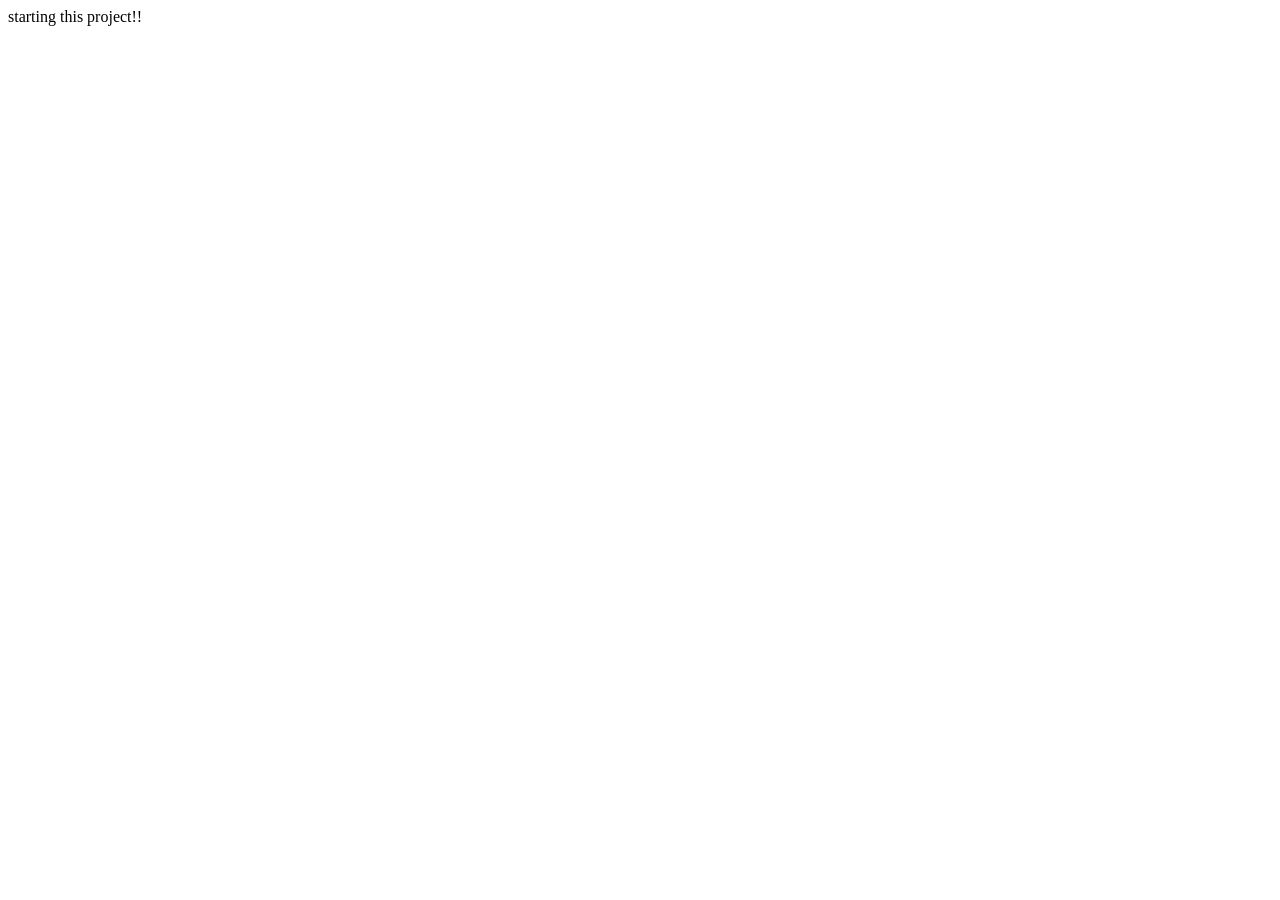
==== index.html @ 422662c9 "testing" ====
<!DOCTYPE html>
<html lang="en">
<head>
    <meta charset="UTF-8">
    <meta name="viewport" content="width=device-width, initial-scale=1.0">
    <title>Document</title>
</head>
<body>
    <div>starting this project!!</div>
</body>
</html>
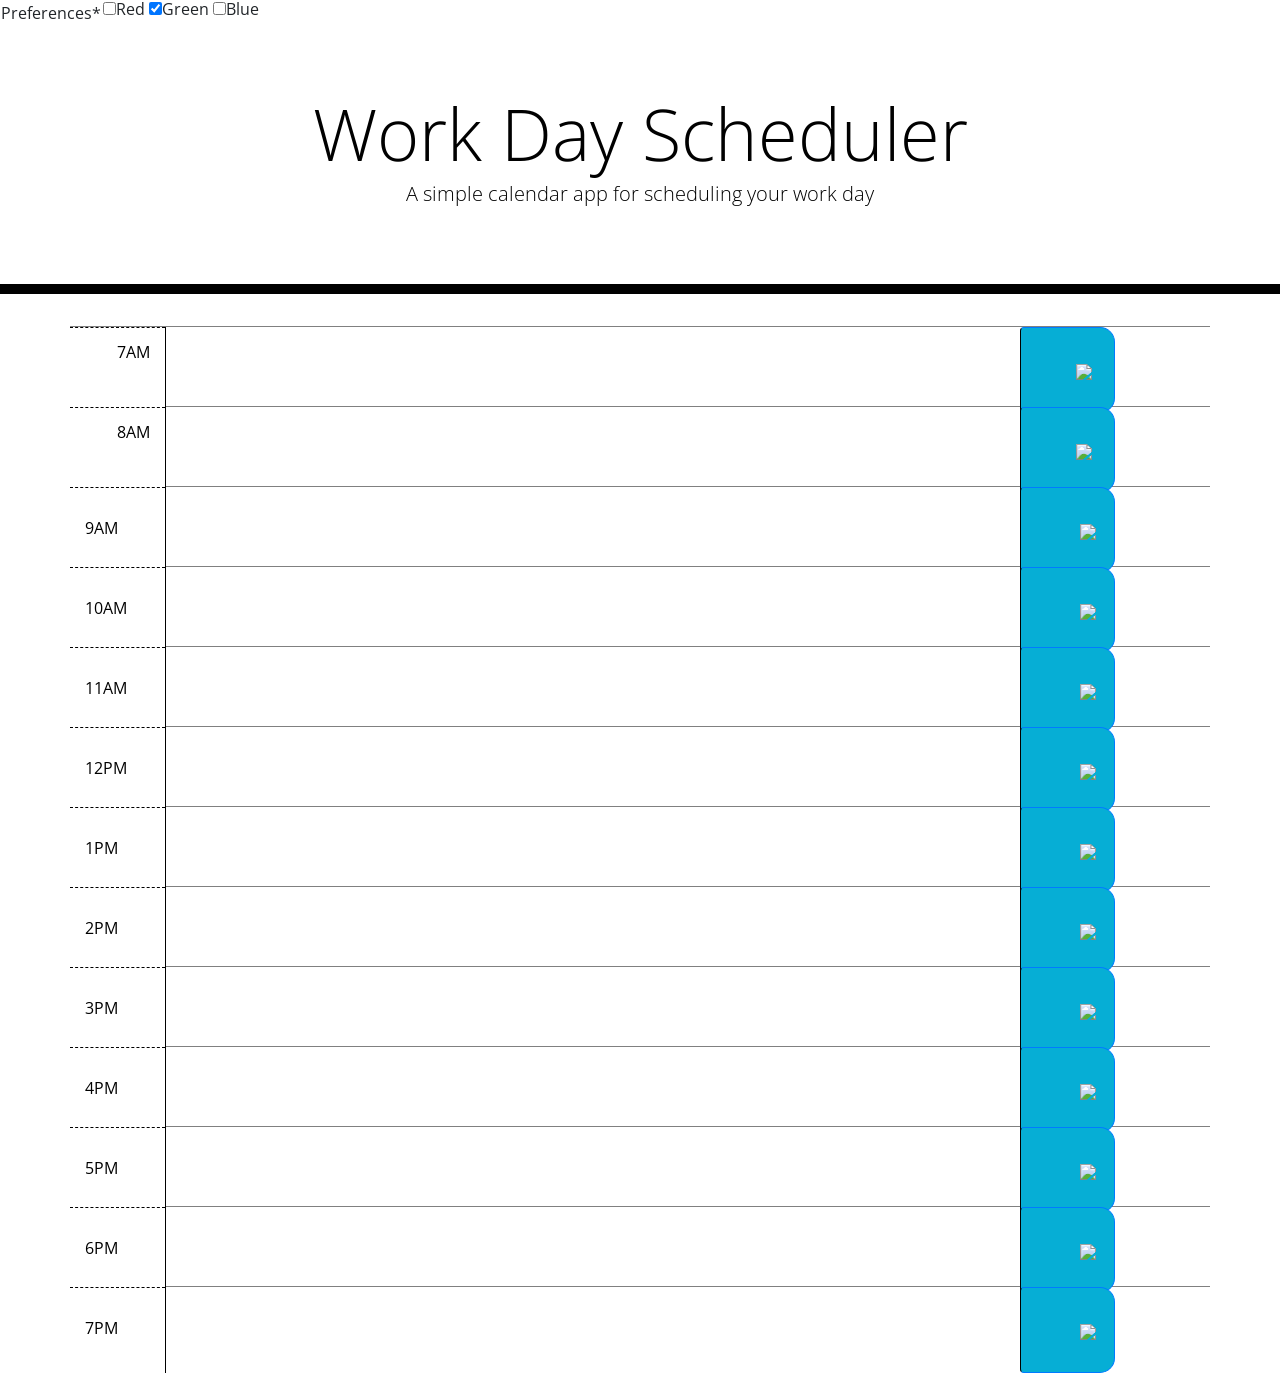
==== commit eeca6d13: "calendar commit" ====
--- a/index.html
+++ b/index.html
@@ -1,11 +1,191 @@
 <!DOCTYPE html>
 <html lang="en">
+
 <head>
-    <meta charset="UTF-8">
-    <meta name="viewport" content="width=device-width, initial-scale=1.0">
-    <title>Document</title>
+  <meta charset="UTF-8" />
+  <meta name="viewport" content="width=device-width, initial-scale=1.0" />
+  <meta http-equiv="X-UA-Compatible" content="ie=edge" />
+  <link rel="stylesheet" href="https://stackpath.bootstrapcdn.com/bootstrap/4.3.1/css/bootstrap.min.css" />
+  <link rel="stylesheet" href="https://use.fontawesome.com/releases/v5.8.1/css/all.css"
+    integrity="sha384-50oBUHEmvpQ+1lW4y57PTFmhCaXp0ML5d60M1M7uH2+nqUivzIebhndOJK28anvf" crossorigin="anonymous" />
+  <link href="https://fonts.googleapis.com/css?family=Open+Sans&display=swap" rel="stylesheet" />
+  <link rel="stylesheet" href="style.css" />
+  <title>Work Day Scheduler</title>
 </head>
-<body>
-    <div>starting this project!!</div>
+
+<body onload="myFunction()">
+ <table>
+  <tr>
+    <td>Preferences<span class="required">*</span></td>
+    <td><label><input type="checkbox" name="color" value="r">Red</label>
+        <label><input type="checkbox" name="color" value="g" checked>Green</label>
+        <label><input type="checkbox" name="color" value="b">Blue</label></td>
+  </tr>
+ </table>
+  <header class="jumbotron">
+    <h1 class="display-3">Work Day Scheduler</h1>
+    <p class="lead">A simple calendar app for scheduling your work day</p>
+    <p id="currentDay" class="lead"></p>
+  </header>
+  <div class="container">
+    <div class="row">
+      <div class="col-2 col-md-1 hour">
+        <span>7AM</span>
+      </div>
+      <textarea class="col-7 col-md-9" data-hour="7" value="7" id=7></textarea>
+      <!--should save and store in local storage, use jquery to get the text inside that text area-->
+      <button class="col-2 col-md-1 btn btn-primary saveBtn">
+        <img src="Assets/SVG/saveIcon.svg" class="img-fluid" width="20px">
+      </button>
+      <!--click event listener $.key.click from W3 schools-->
+
+      <div class="saveNotify text-success justify-content-center col-1" value="7">
+        <span class="align-self-center"></span>
+      </div>
+    </div>
+    <!-- Timeblocks go here -->
+    <div class="row">
+      <div class="col-2 col-md-1 hour">
+        <span>8AM</span>
+      </div>
+      <textarea class="col-7 col-md-9" data-hour="8" value="8" id=8></textarea>
+      <!--should save and store in local storage, use jquery to get the text inside that text area-->
+      <button class="col-2 col-md-1 btn btn-primary saveBtn">
+        <img src="Assets/SVG/saveIcon.svg" class="img-fluid" width="20px">
+      </button>
+    </div>
+      <div class="row">
+        <div class="col-2 col-md-1 hour">
+          <span>9AM</span>
+        </div>
+        <textarea class="col-7 col-md-9" data-hour="9" value="9" id=9></textarea>
+        <!--should save and store in local storage, use jquery to get the text inside that text area-->
+        <button class="col-2 col-md-1 btn btn-primary saveBtn">
+          <img src="Assets/SVG/saveIcon.svg" class="img-fluid" width="20px">
+        </button>
+      </div>
+
+      <div class="row">
+        <div class="col-2 col-md-1 hour">
+          <span>10AM</span>
+        </div>
+        <textarea class="col-7 col-md-9" data-hour="10" value="10" id=10></textarea>
+        <!--should save and store in local storage, use jquery to get the text inside that text area-->
+        <button class="col-2 col-md-1 btn btn-primary saveBtn">
+          <img src="Assets/SVG/saveIcon.svg" class="img-fluid" width="20px">
+        </button>
+      </div>
+
+      <div class="row">
+        <div class="col-2 col-md-1 hour">
+          <span>11AM</span>
+        </div>
+        <textarea class="col-7 col-md-9" data-hour="11" value="11" id=11></textarea>
+        <!--should save and store in local storage, use jquery to get the text inside that text area-->
+        <button class="col-2 col-md-1 btn btn-primary saveBtn">
+          <img src="Assets/SVG/saveIcon.svg" class="img-fluid" width="20px">
+        </button>
+      </div>
+
+      <div class="row">
+        <div class="col-2 col-md-1 hour">
+          <span>12PM</span>
+        </div>
+        <textarea class="col-7 col-md-9" data-hour="12" value="12" id=12></textarea>
+        <!--should save and store in local storage, use jquery to get the text inside that text area-->
+        <button class="col-2 col-md-1 btn btn-primary saveBtn">
+          <img src="Assets/SVG/saveIcon.svg" class="img-fluid" width="20px">
+        </button>
+      </div>
+
+      <div class="row">
+        <div class="col-2 col-md-1 hour">
+          <span>1PM</span>
+        </div>
+        <textarea class="col-7 col-md-9" data-hour="13" value="13" id=13></textarea>
+        <!--should save and store in local storage, use jquery to get the text inside that text area-->
+        <button class="col-2 col-md-1 btn btn-primary saveBtn">
+          <img src="Assets/SVG/saveIcon.svg" class="img-fluid" width="20px">
+        </button>
+      </div>
+
+      <div class="row">
+        <div class="col-2 col-md-1 hour">
+          <span>2PM</span>
+        </div>
+        <textarea class="col-7 col-md-9" data-hour="14" value="14" id=14></textarea>
+        <!--should save and store in local storage, use jquery to get the text inside that text area-->
+        <button class="col-2 col-md-1 btn btn-primary saveBtn">
+          <img src="Assets/SVG/saveIcon.svg" class="img-fluid" width="20px">
+        </button>
+      </div>
+
+      <div class="row">
+        <div class="col-2 col-md-1 hour">
+          <span>3PM</span>
+        </div>
+        <textarea class="col-7 col-md-9" data-hour="15" value="15" id=15></textarea>
+        <!--should save and store in local storage, use jquery to get the text inside that text area-->
+        <button class="col-2 col-md-1 btn btn-primary saveBtn">
+          <img src="Assets/SVG/saveIcon.svg" class="img-fluid" width="20px">
+        </button>
+      </div>
+
+      <div class="row">
+        <div class="col-2 col-md-1 hour">
+          <span>4PM</span>
+        </div>
+        <textarea class="col-7 col-md-9" data-hour="16" value="16" id=16></textarea>
+        <!--should save and store in local storage, use jquery to get the text inside that text area-->
+        <button class="col-2 col-md-1 btn btn-primary saveBtn">
+          <img src="Assets/SVG/saveIcon.svg" class="img-fluid" width="20px">
+        </button>
+      </div>
+
+      <div class="row">
+        <div class="col-2 col-md-1 hour">
+          <span>5PM</span>
+        </div>
+        <textarea class="col-7 col-md-9" data-hour="17" value="17" id=17></textarea>
+        <!--should save and store in local storage, use jquery to get the text inside that text area-->
+        <button class="col-2 col-md-1 btn btn-primary saveBtn">
+          <img src="Assets/SVG/saveIcon.svg" class="img-fluid" width="20px">
+        </button>
+      </div>
+
+      <div class="row">
+        <div class="col-2 col-md-1 hour">
+          <span>6PM</span>
+        </div>
+        <textarea class="col-7 col-md-9 " data-hour="18" value="18" id=18></textarea>
+        <!--should save and store in local storage, use jquery to get the text inside that text area-->
+        <button class="col-2 col-md-1 btn btn-primary saveBtn">
+          <img src="Assets/SVG/saveIcon.svg" class="img-fluid" width="20px">
+        </button>
+      </div>
+
+      <div class="row">
+        <div class="col-2 col-md-1 hour">
+          <span>7PM</span>
+        </div>
+        <textarea class="col-7 col-md-9 schedule" data-hour="19" value="19" id=19></textarea>
+        <!--should save and store in local storage, use jquery to get the text inside that text area-->
+        <button class="col-2 col-md-1 btn btn-primary saveBtn">
+          <img src="Assets/SVG/saveIcon.svg" class="img-fluid" width="20px">
+        </button>
+      </div>
+      <!--click event listener $.key.click from W3 schools-->
+      
+      <div class="saveNotify text-success justify-content-center col-1" value="7">
+        <span class="align-self-center"></span>
+      </div>
+  </div>
+
+  <script src="https://code.jquery.com/jquery-3.5.1.min.js"
+    integrity="sha256-9/aliU8dGd2tb6OSsuzixeV4y/faTqgFtohetphbbj0=" crossorigin="anonymous"></script>
+  <script src="https://cdnjs.cloudflare.com/ajax/libs/moment.js/2.24.0/moment.min.js"></script>
+  <script src="script.js"></script>
+  <script type="text/javascript"></script>
 </body>
+
 </html>
--- a/style.css
+++ b/style.css
@@ -0,0 +1,71 @@
+body {
+  font-family: 'Open Sans', sans-serif;
+  font-size: 16px;
+  line-height: 1;
+}
+
+textarea{
+  background: transparent;
+  border: none;
+  resize: none;
+  color: #000000;
+  border-left: 1px solid black;
+  padding: 10px;
+}
+
+.jumbotron {
+  text-align: center;
+  background-color: transparent;
+  color: black;
+  border-radius: 0;
+  border-bottom: 10px solid black;
+}
+
+.description{
+  white-space: pre-wrap;
+}
+
+.time-block{
+  text-align: center;
+  border-radius: 15px;
+}
+
+.row {
+  white-space: pre-wrap;
+  height: 80px;
+  border-top: 1px solid grey;;
+}
+
+.hour {
+  background-color: #ffffff;
+  color: #000000;
+  border-top: 1px dashed #000000;
+}
+
+.past {
+  background-color: #d3d3d3;
+  color: white;
+}
+
+.present {
+  background-color: #ff6961;
+  color: white;
+}
+
+.future {
+  background-color: #77dd77;
+  color: white;
+}
+
+.saveBtn {
+  border-left: 1px solid black;
+  border-top-right-radius: 15px;
+  border-bottom-right-radius: 15px;
+  background-color: #06AED5;
+  color: white;
+}
+
+.saveBtn i:hover {
+  font-size: 20px;
+  transition: all .3s ease-in-out;
+}
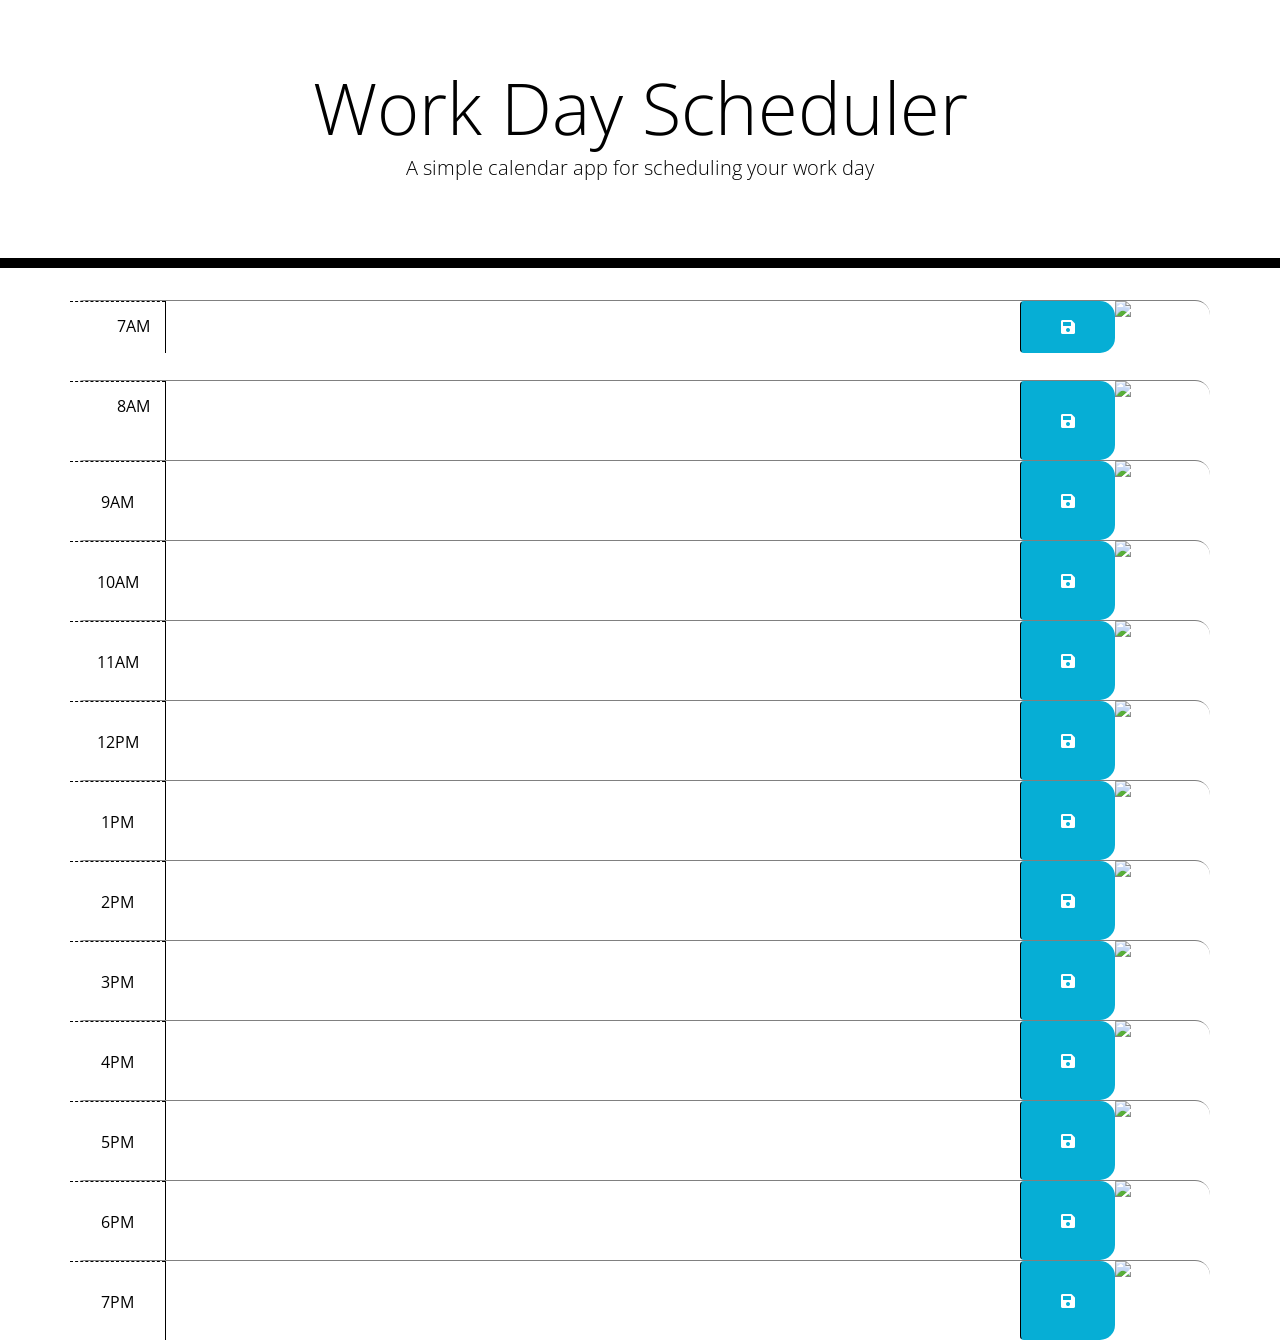
==== commit fac34fc5: "calendar commit" ====
--- a/index.html
+++ b/index.html
@@ -13,14 +13,8 @@
   <title>Work Day Scheduler</title>
 </head>
 
-<body onload="myFunction()">
- <table>
-  <tr>
-    <td>Preferences<span class="required">*</span></td>
-    <td><label><input type="checkbox" name="color" value="r">Red</label>
-        <label><input type="checkbox" name="color" value="g" checked>Green</label>
-        <label><input type="checkbox" name="color" value="b">Blue</label></td>
-  </tr>
+<!--<body onload="myFunction()">-->
+ 
  </table>
   <header class="jumbotron">
     <h1 class="display-3">Work Day Scheduler</h1>
@@ -28,13 +22,14 @@
     <p id="currentDay" class="lead"></p>
   </header>
   <div class="container">
-    <div class="row">
+ 
+      <div id="hour-7" class="row time-block">
       <div class="col-2 col-md-1 hour">
         <span>7AM</span>
       </div>
-      <textarea class="col-7 col-md-9" data-hour="7" value="7" id=7></textarea>
+      <textarea class="col-7 col-md-9" schedule="7" value="7" id=7></textarea>
       <!--should save and store in local storage, use jquery to get the text inside that text area-->
-      <button class="col-2 col-md-1 btn btn-primary saveBtn">
+      <button class="btn saveBtn col-md-1"><i class="fas fa-save"></i></button>
         <img src="Assets/SVG/saveIcon.svg" class="img-fluid" width="20px">
       </button>
       <!--click event listener $.key.click from W3 schools-->
@@ -44,133 +39,143 @@
       </div>
     </div>
     <!-- Timeblocks go here -->
-    <div class="row">
+
+      <div id="hour-8" class="row time-block">
       <div class="col-2 col-md-1 hour">
         <span>8AM</span>
       </div>
-      <textarea class="col-7 col-md-9" data-hour="8" value="8" id=8></textarea>
+      <textarea class="col-7 col-md-9" schedule="8" value="8" id=8></textarea>
       <!--should save and store in local storage, use jquery to get the text inside that text area-->
-      <button class="col-2 col-md-1 btn btn-primary saveBtn">
+      <button class="btn saveBtn col-md-1"><i class="fas fa-save"></i></button>
         <img src="Assets/SVG/saveIcon.svg" class="img-fluid" width="20px">
       </button>
     </div>
-      <div class="row">
+     
+        <div id="hour-9" class="row time-block">
         <div class="col-2 col-md-1 hour">
           <span>9AM</span>
         </div>
-        <textarea class="col-7 col-md-9" data-hour="9" value="9" id=9></textarea>
+        <textarea class="col-7 col-md-9" schedule="9" value="9" id=9></textarea>
         <!--should save and store in local storage, use jquery to get the text inside that text area-->
-        <button class="col-2 col-md-1 btn btn-primary saveBtn">
+        <button class="btn saveBtn col-md-1"><i class="fas fa-save"></i></button>
           <img src="Assets/SVG/saveIcon.svg" class="img-fluid" width="20px">
         </button>
       </div>
 
-      <div class="row">
+    
+        <div id="hour-10" class="row time-block">
         <div class="col-2 col-md-1 hour">
           <span>10AM</span>
         </div>
-        <textarea class="col-7 col-md-9" data-hour="10" value="10" id=10></textarea>
+        <textarea class="col-7 col-md-9" schedule="10" value="10" id=10></textarea>
         <!--should save and store in local storage, use jquery to get the text inside that text area-->
-        <button class="col-2 col-md-1 btn btn-primary saveBtn">
+        <button class="btn saveBtn col-md-1"><i class="fas fa-save"></i></button>
           <img src="Assets/SVG/saveIcon.svg" class="img-fluid" width="20px">
         </button>
       </div>
 
-      <div class="row">
+    
+        <div id="hour-11" class="row time-block">
         <div class="col-2 col-md-1 hour">
           <span>11AM</span>
         </div>
-        <textarea class="col-7 col-md-9" data-hour="11" value="11" id=11></textarea>
+        <textarea class="col-7 col-md-9" schedule="11" value="11" id=11></textarea>
         <!--should save and store in local storage, use jquery to get the text inside that text area-->
-        <button class="col-2 col-md-1 btn btn-primary saveBtn">
+        <button class="btn saveBtn col-md-1"><i class="fas fa-save"></i></button>
           <img src="Assets/SVG/saveIcon.svg" class="img-fluid" width="20px">
         </button>
       </div>
 
-      <div class="row">
+      
+        <div id="hour-12" class="row time-block">
         <div class="col-2 col-md-1 hour">
           <span>12PM</span>
         </div>
-        <textarea class="col-7 col-md-9" data-hour="12" value="12" id=12></textarea>
+        <textarea class="col-7 col-md-9" schedule="12" value="12" id=12></textarea>
         <!--should save and store in local storage, use jquery to get the text inside that text area-->
-        <button class="col-2 col-md-1 btn btn-primary saveBtn">
+        <button class="btn saveBtn col-md-1"><i class="fas fa-save"></i></button>
           <img src="Assets/SVG/saveIcon.svg" class="img-fluid" width="20px">
         </button>
       </div>
 
-      <div class="row">
+        <div id="hour-13" class="row time-block">
         <div class="col-2 col-md-1 hour">
           <span>1PM</span>
         </div>
-        <textarea class="col-7 col-md-9" data-hour="13" value="13" id=13></textarea>
+        <textarea class="col-7 col-md-9" schedule="13" value="13" id=13></textarea>
         <!--should save and store in local storage, use jquery to get the text inside that text area-->
-        <button class="col-2 col-md-1 btn btn-primary saveBtn">
+        <button class="btn saveBtn col-md-1"><i class="fas fa-save"></i></button>
           <img src="Assets/SVG/saveIcon.svg" class="img-fluid" width="20px">
         </button>
       </div>
 
-      <div class="row">
+     
+        <div id="hour-14" class="row time-block">
         <div class="col-2 col-md-1 hour">
           <span>2PM</span>
         </div>
-        <textarea class="col-7 col-md-9" data-hour="14" value="14" id=14></textarea>
+        <textarea class="col-7 col-md-9" schedule="14" value="14" id=14></textarea>
         <!--should save and store in local storage, use jquery to get the text inside that text area-->
-        <button class="col-2 col-md-1 btn btn-primary saveBtn">
+        <button class="btn saveBtn col-md-1"><i class="fas fa-save"></i></button>
           <img src="Assets/SVG/saveIcon.svg" class="img-fluid" width="20px">
         </button>
       </div>
 
-      <div class="row">
+        <div id="hour-15" class="row time-block">
         <div class="col-2 col-md-1 hour">
           <span>3PM</span>
         </div>
-        <textarea class="col-7 col-md-9" data-hour="15" value="15" id=15></textarea>
+        <textarea class="col-7 col-md-9" schedule="15" value="15" id=15></textarea>
         <!--should save and store in local storage, use jquery to get the text inside that text area-->
-        <button class="col-2 col-md-1 btn btn-primary saveBtn">
+        <button class="btn saveBtn col-md-1"><i class="fas fa-save"></i></button>
           <img src="Assets/SVG/saveIcon.svg" class="img-fluid" width="20px">
         </button>
       </div>
 
-      <div class="row">
+     
+        <div id="hour-16" class="row time-block">
         <div class="col-2 col-md-1 hour">
           <span>4PM</span>
         </div>
-        <textarea class="col-7 col-md-9" data-hour="16" value="16" id=16></textarea>
+        <textarea class="col-7 col-md-9" schedule="16" value="16" id=16></textarea>
         <!--should save and store in local storage, use jquery to get the text inside that text area-->
-        <button class="col-2 col-md-1 btn btn-primary saveBtn">
+        <button class="btn saveBtn col-md-1"><i class="fas fa-save"></i></button>
           <img src="Assets/SVG/saveIcon.svg" class="img-fluid" width="20px">
         </button>
       </div>
 
-      <div class="row">
+    
+        <div id="hour-17" class="row time-block">
         <div class="col-2 col-md-1 hour">
           <span>5PM</span>
         </div>
-        <textarea class="col-7 col-md-9" data-hour="17" value="17" id=17></textarea>
+        <textarea class="col-7 col-md-9" schedule="17" value="17" id=17></textarea>
         <!--should save and store in local storage, use jquery to get the text inside that text area-->
-        <button class="col-2 col-md-1 btn btn-primary saveBtn">
+        <button class="btn saveBtn col-md-1"><i class="fas fa-save"></i></button>
           <img src="Assets/SVG/saveIcon.svg" class="img-fluid" width="20px">
         </button>
       </div>
 
-      <div class="row">
+     
+        <div id="hour-18" class="row time-block">
         <div class="col-2 col-md-1 hour">
           <span>6PM</span>
         </div>
-        <textarea class="col-7 col-md-9 " data-hour="18" value="18" id=18></textarea>
+        <textarea class="col-7 col-md-9 " schedule="18" value="18" id=18></textarea>
         <!--should save and store in local storage, use jquery to get the text inside that text area-->
-        <button class="col-2 col-md-1 btn btn-primary saveBtn">
+        <button class="btn saveBtn col-md-1"><i class="fas fa-save"></i></button>
           <img src="Assets/SVG/saveIcon.svg" class="img-fluid" width="20px">
         </button>
       </div>
 
-      <div class="row">
+      
+        <div id="hour-19" class="row time-block">
         <div class="col-2 col-md-1 hour">
           <span>7PM</span>
         </div>
-        <textarea class="col-7 col-md-9 schedule" data-hour="19" value="19" id=19></textarea>
+        <textarea class="col-7 col-md-9 schedule" schedule="19" value="19" id=19></textarea>
         <!--should save and store in local storage, use jquery to get the text inside that text area-->
-        <button class="col-2 col-md-1 btn btn-primary saveBtn">
+        <button class="btn saveBtn col-md-1"><i class="fas fa-save"></i></button>
           <img src="Assets/SVG/saveIcon.svg" class="img-fluid" width="20px">
         </button>
       </div>
